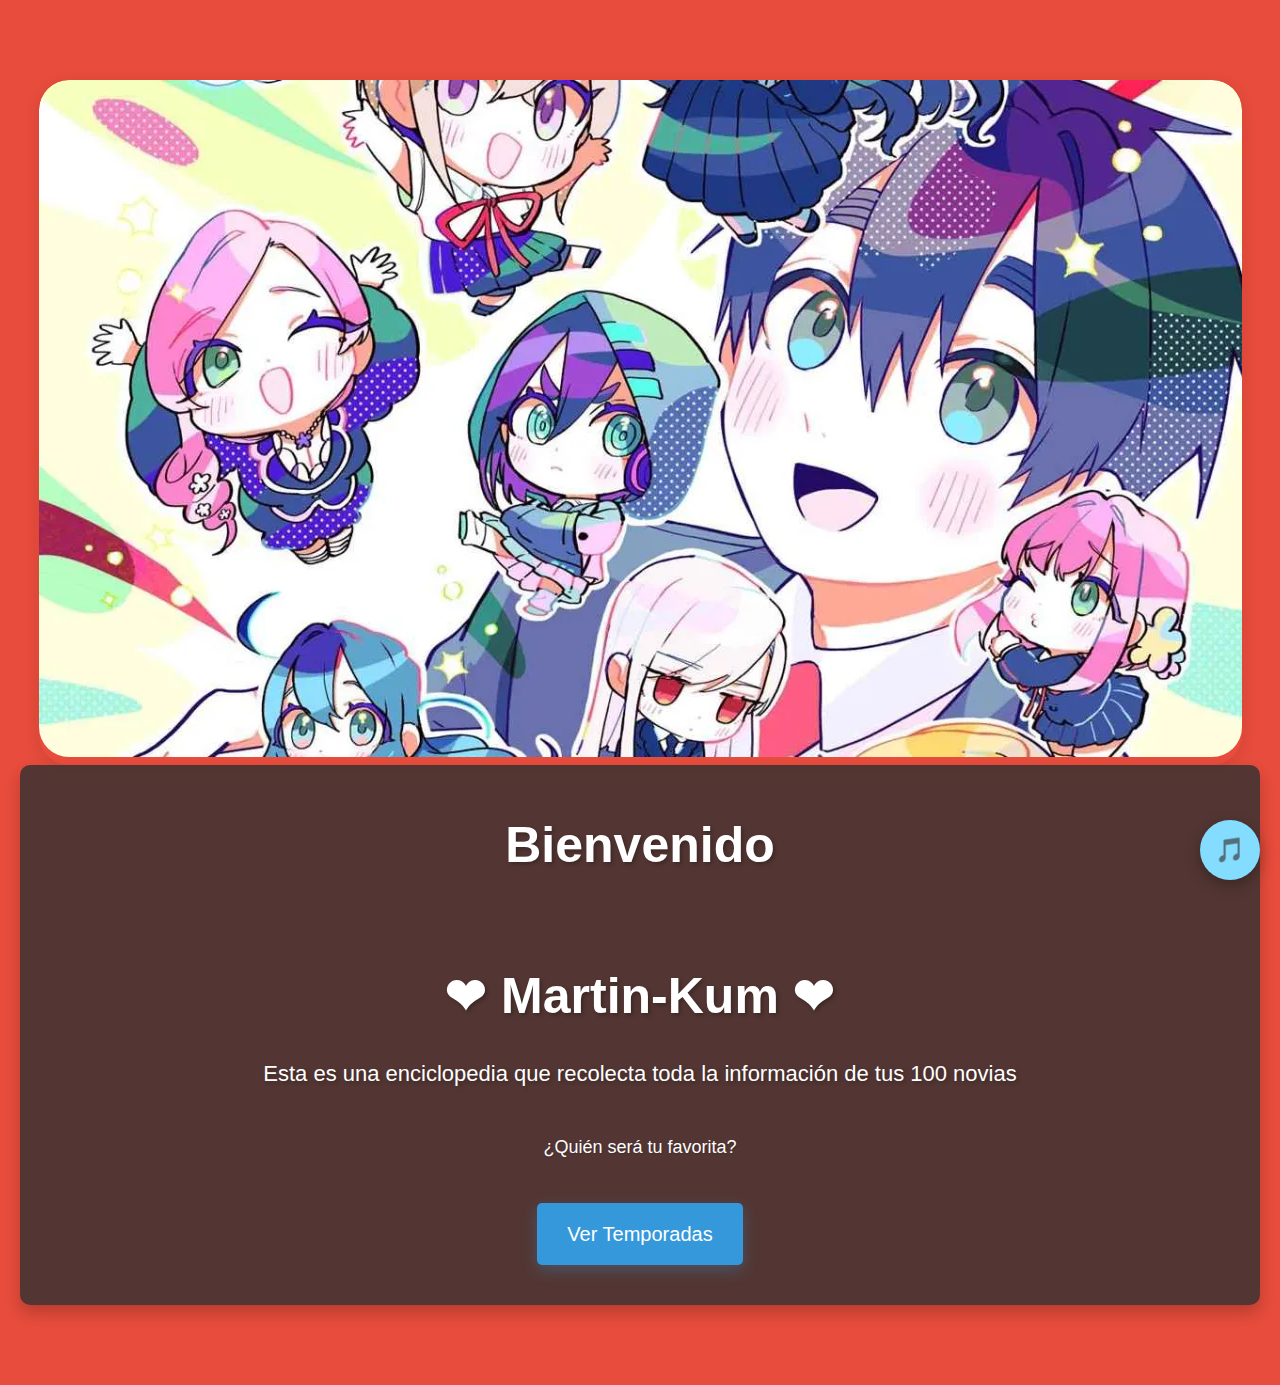
==== index.html @ ebcf7152 "Update index.html" ====
<!DOCTYPE html>
<html lang="es">
<head>
    <meta charset="UTF-8">
    <meta name="viewport" content="width=device-width, initial-scale=1.0">
    <title>100 Novias</title>
    <link rel="stylesheet" href="100.css">
</head>
<body>
    <!-- Audio para música de fondo -->
    <audio id="background-music" autoplay loop>
        <source src="ending.mp3" type="audio/mpeg">
        <source src="ending.ogg" type="audio/ogg">
        Tu navegador no soporta el elemento de audio.
    </audio>

    <!-- Encabezado -->
    <header>
        <div class="cover-photo">
            <img src="portada.jpg" alt="Portada de 100 Novias">
        </div>

        <div class="intro-section">
            <h1>Bienvenido</h1>
            <br></br>
            <h1>❤ Martin-Kum ❤</h1>
            <p class="subtitle">Esta es una enciclopedia que recolecta toda la información de tus 100 novias</p>
            <p class="intro-text">¿Quién será tu favorita?</p>
            <a href="temporada.html" class="btn-main">Ver Temporadas</a>
        </div>
    </header>

    <!-- Botón flotante para controlar la música -->
    <button class="music-button" id="music-control">🎵</button>

    <script>
        const audioElement = document.getElementById('background-music');
        const musicButton = document.getElementById('music-control');
        let isPlaying = true;

       // Función para alternar reproducción/pausa
       musicButton.addEventListener('click', () => {
           if (isPlaying) {
            audioElement.play();
            musicButton.textContent = "🎵"; // Cambiar ícono al reproducir  

           } else {
            audioElement.pause();
            musicButton.textContent = "🔇"; // Cambiar ícono al pausar
           }
           isPlaying = !isPlaying; // Alternar estado
       });

        // Comprobar si la música está bloqueada por el navegador
        document.addEventListener('DOMContentLoaded', () => {
            if (audioElement.paused) {
                audioElement.play().catch(() => {
                    console.log('La reproducción automática está bloqueada.');
                });
            }
        });
    </script>
</body>
</html>
---- 100.css ----
/* Reset de estilos */
* {
    margin: 0;
    padding: 0;
    box-sizing: border-box;
}

/* General */
body {
    font-family: 'Arial', sans-serif;
    background-color: #f7f7f7;
    color: #333;
    line-height: 1.6;
}

.container {
    width: 80%;
    margin: 0 auto;
}

/* Encabezado */
header {
    background-color: #e74c3c;
    color: white;
    padding: 80px 20px;
    text-align: center;
    box-shadow: 0 5px 15px rgba(0, 0, 0, 0.1);
}

header h1 {
    font-size: 50px;
    margin-bottom: 20px;
    text-shadow: 2px 2px 4px rgba(0, 0, 0, 0.3);
}

header .subtitle {
    font-size: 22px;
    margin-bottom: 20px;
    text-shadow: 2px 2px 4px rgba(0, 0, 0, 0.3);
}

/* Introducción con fondo oscuro */
header .intro-section {
    background-color: rgba(46, 49, 49, 0.8);
    padding: 40px 0;
    text-align: center;
    border-radius: 10px;
    box-shadow: 0 8px 15px rgba(0, 0, 0, 0.2);
}

header .intro-text {
    font-size: 18px;
    margin-bottom: 30px;
    line-height: 1.8;
    font-weight: 300;
    text-shadow: 1px 1px 2px rgba(0, 0, 0, 0.2);
    color: #fefefe;
    max-width: 800px;
    margin: 0 auto;
    padding: 20px;
}

/* Botones principales */
.btn-main {
    padding: 15px 30px;
    background-color: #3498db;
    color: white;
    text-decoration: none;
    font-size: 20px;
    border-radius: 5px;
    display: inline-block;
    transition: background-color 0.3s ease, transform 0.3s ease, box-shadow 0.3s ease;
    box-shadow: 0 5px 15px rgba(52, 152, 219, 0.3);
    margin-top: 20px;
}

.btn-main:hover {
    background-color: #2980b9;
    transform: scale(1.1);
    box-shadow: 0 8px 20px rgba(52, 152, 219, 0.5);
}

/* Sección de selección de temporada */
.season-selection {
    display: flex;
    justify-content: center;
    gap: 30px;
    margin: 40px 0;
    flex-wrap: wrap;
}

.season-selection .btn-main {
    background-color: #f39c12;
    padding: 15px 30px;
    border-radius: 5px;
    font-size: 20px;
    transition: background-color 0.3s ease, transform 0.3s ease;
}

.season-selection .btn-main:hover {
    background-color: #f1c40f;
    transform: scale(1.1);
}

/* Tarjetas de personajes */
.character-cards {
    display: grid;
    grid-template-columns: repeat(auto-fit, minmax(250px, 1fr)); /* Ajusta automáticamente el número de columnas */
    gap: 20px;
    padding: 20px 0;
}

.card {
    background-color: #ecf0f1;
    padding: 20px;
    border-radius: 10px;
    text-align: center;
    box-shadow: 0 4px 8px rgba(0, 0, 0, 0.1);
    transition: transform 0.3s ease, box-shadow 0.3s ease;
}

.card img {
    width: 100%;  /* Hace que la imagen ocupe el 100% del ancho del contenedor */
    height: auto;  /* Mantiene la proporción de la imagen */
    border-radius: 10px;
    transition: transform 0.3s ease;
}

.card a {
    text-decoration: none;
    color: #333;
}

.card h3 {
    margin-top: 10px;
    font-size: 22px;
}

/* Detalles de las Novias */
.novia-info {
    display: flex;
    justify-content: center; /* Centra los elementos dentro de la sección */
    align-items: center; /* Centra verticalmente la imagen y el texto */
    gap: 20px; /* Espaciado entre la imagen y el texto */
    text-align: center; /* Asegura que el texto esté centrado cuando se visualiza en dispositivos pequeños */
    width: 100%; /* Asegura que ocupe todo el ancho disponible */
}

.novia-info img {
    width: 100%; /* Ajuste flexible en el tamaño de la imagen */
    max-width: 400px; /* Controla el tamaño máximo de la imagen */
    height: auto;
    object-fit: cover; /* Mantiene la proporción de la imagen */
}

.details {
    max-width: 600px;
    text-align: left;
}

.details h3 {
    margin-bottom: 20px;
    font-size: 28px;
}

.details p {
    font-size: 18px;
    margin-bottom: 20px;
}

.details ul {
    list-style-type: none;
    margin-top: 20px;
    padding: 0;
}

.details ul li {
    font-size: 18px;
}

@media (max-width: 768px) {
    .novia-info {
        flex-direction: column; /* Alineación vertical en pantallas pequeñas */
        text-align: center; /* Centra el texto */
    }

    .novia-info img {
        max-width: 100%; /* Permite que la imagen ocupe el ancho completo */
    }

    .details {
        max-width: 100%; /* Permite que el contenido ocupe todo el espacio disponible en pantallas pequeñas */
        text-align: center; /* Centra el texto en dispositivos pequeños */
    }
}

/* Barra de navegación */
.navbar {
    background-color: #2980b9;
    color: white;
    padding: 10px 0;
    text-align: center;
}

.navbar a {
    color: white;
    text-decoration: none;
    margin: 0 20px;
    font-size: 18px;
    transition: color 0.3s ease;
}

.navbar a:hover {
    color: #f1c40f;
}

/* Portada */
.cover-container {
    width: 100%;
    margin-bottom: 40px;
}

.cover-photo {
    width: 100%;
    max-width: 1203px;
    margin: 0 auto;
    border-radius: 30px;
    overflow: hidden;
    box-shadow: 0 4px 15px rgba(0, 0, 0, 0.1);
}

.cover-photo img {
    width: 100%;
    height: auto;
    object-fit: cover;
    object-position: center;
    border-radius: 30px;
    transition: transform 0.3s ease, box-shadow 0.3s ease;
}

.cover-photo:hover img {
    transform: scale(1.05);
    box-shadow: 0 6px 20px rgba(0, 0, 0, 0.2);
}

/* Estilo para el botón flotante de música */
.music-button {
    position: fixed;
    bottom: 20px;
    right: 20px;
    background-color: #84dcff;
    color: white;
    border: none;
    border-radius: 50%;
    width: 60px;
    height: 60px;
    font-size: 24px;
    display: flex;
    justify-content: center;
    align-items: center;
    box-shadow: 0 5px 15px rgba(0, 0, 0, 0.3);
    cursor: pointer;
    transition: background-color 0.3s ease, transform 0.3s ease;
    z-index: 1000;
}

.music-button:hover {
    background-color: #c0392b;
    transform: scale(1.1);
}

.music-button:active {
    transform: scale(0.95);
}

/* Media Queries para Dispositivos Móviles */
@media (max-width: 768px) {
    header {
        padding: 40px 20px;  /* Reducir el padding en móviles */
    }

    header h1 {
        font-size: 30px;  /* Ajustar tamaño de fuente */
    }

    header .subtitle {
        font-size: 18px;  /* Ajustar tamaño de fuente */
    }

    .season-selection {
        flex-direction: column;  /* Hacer los botones en columna */
        gap: 15px;
    }

    .character-cards {
        grid-template-columns: 1fr;  /* Mostrar tarjetas en una sola columna */
    }

    .card h3 {
        font-size: 18px;  /* Reducir el tamaño de fuente de los títulos */
    }

    .navbar {
        padding: 10px;
    }

    .navbar a {
        font-size: 16px;  /* Reducir tamaño de fuente de los enlaces */
    }

    .cover-photo {
        max-width: 100%;  /* Asegurar que la foto de portada ocupe todo el ancho */
    }

    .music-button {
        bottom: 10px;  /* Ajustar la posición del botón flotante */
        right: 10px;
    }
}
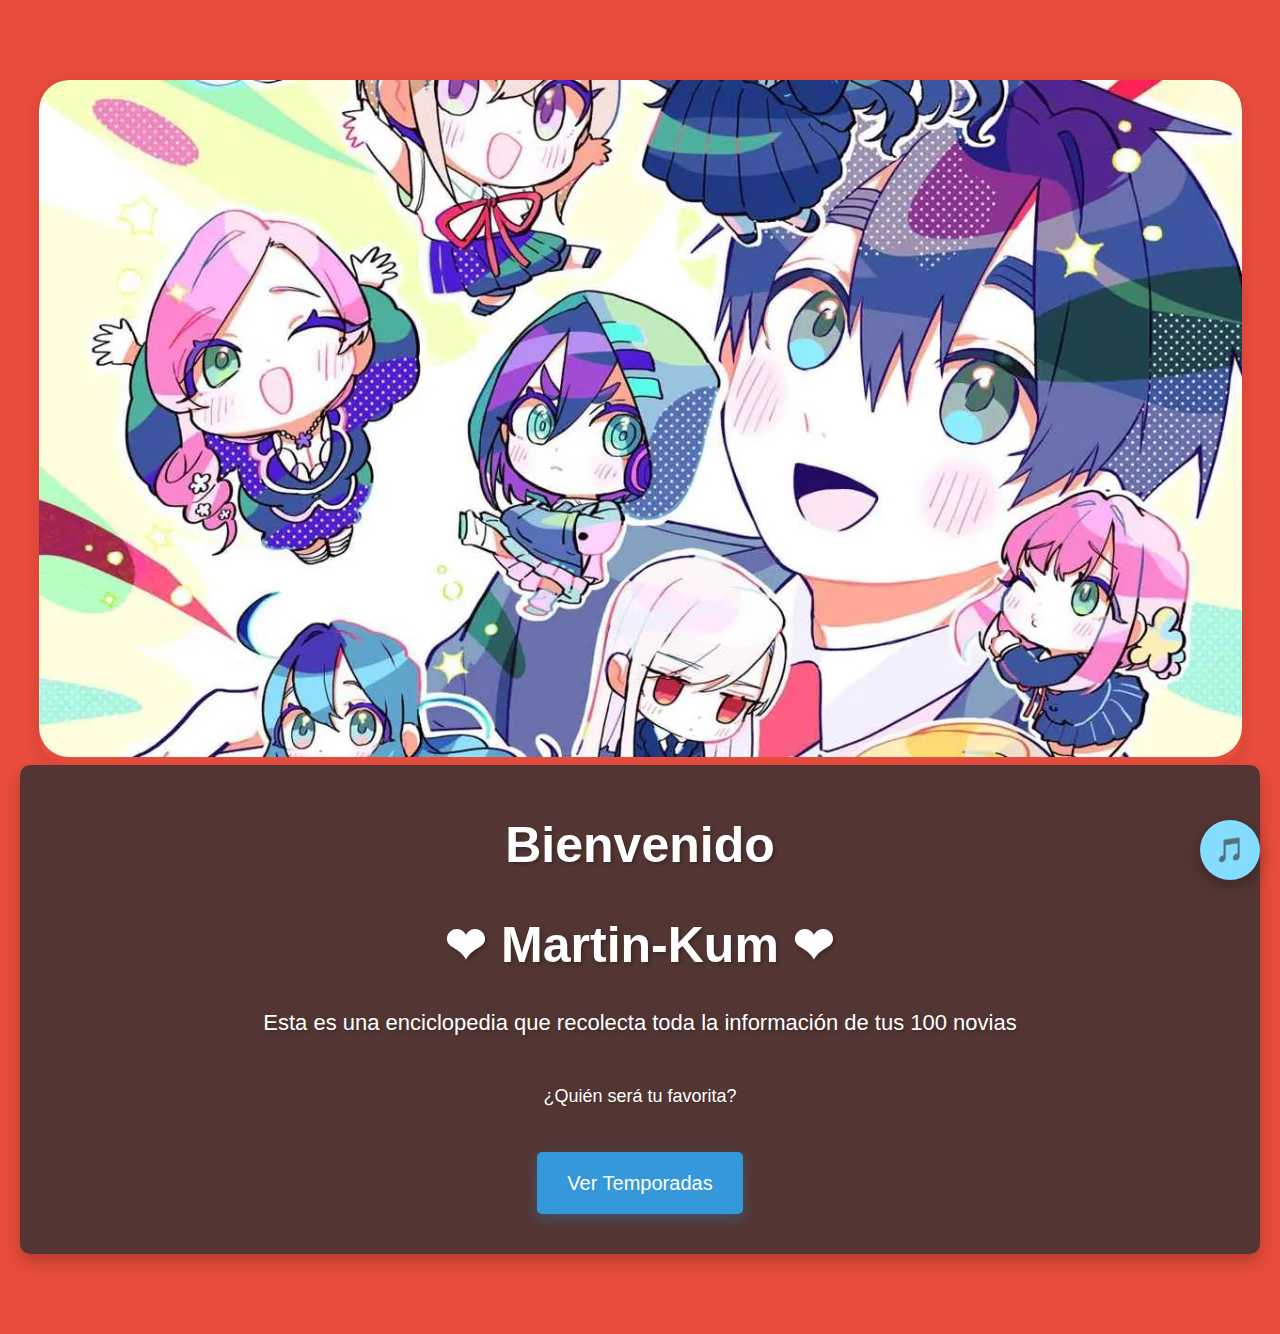
==== commit 669e9785: "Update index.html" ====
--- a/index.html
+++ b/index.html
@@ -22,7 +22,6 @@
 
         <div class="intro-section">
             <h1>Bienvenido</h1>
-            <br></br>
             <h1>❤ Martin-Kum ❤</h1>
             <p class="subtitle">Esta es una enciclopedia que recolecta toda la información de tus 100 novias</p>
             <p class="intro-text">¿Quién será tu favorita?</p>
